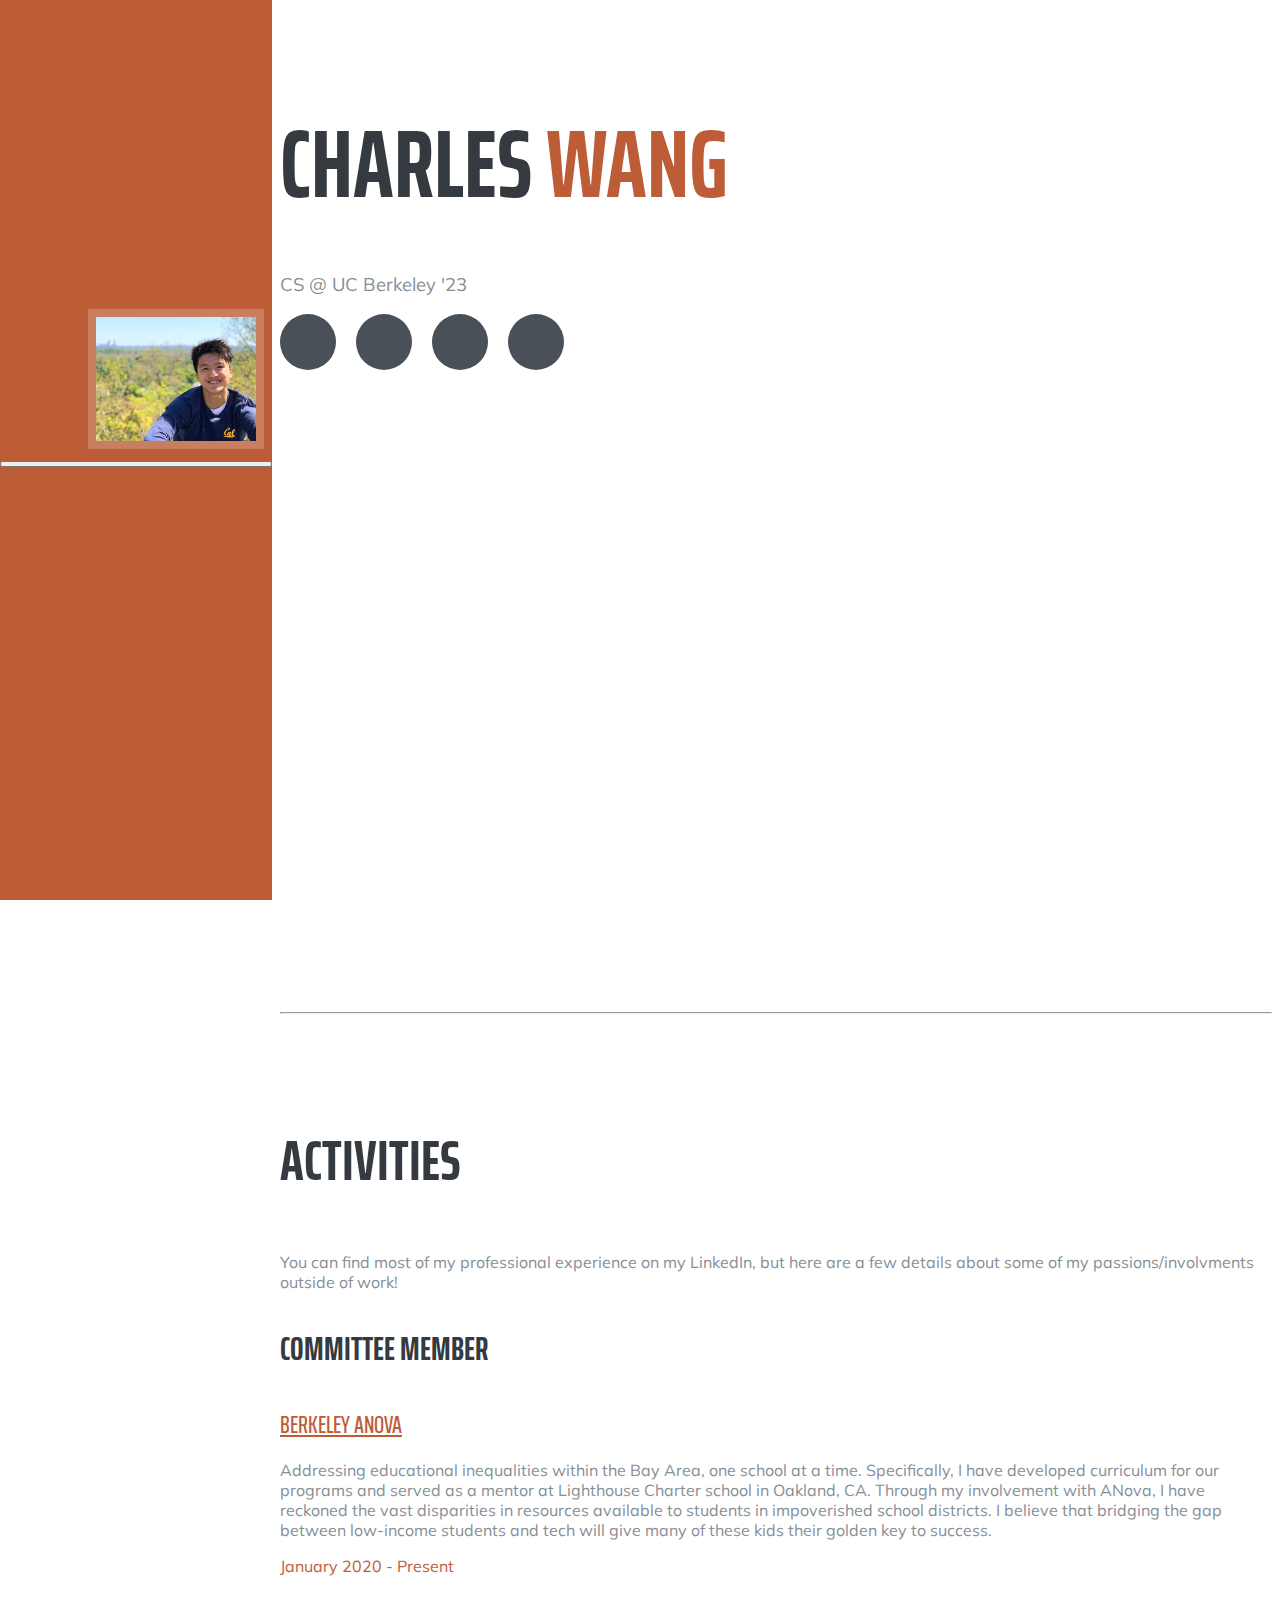
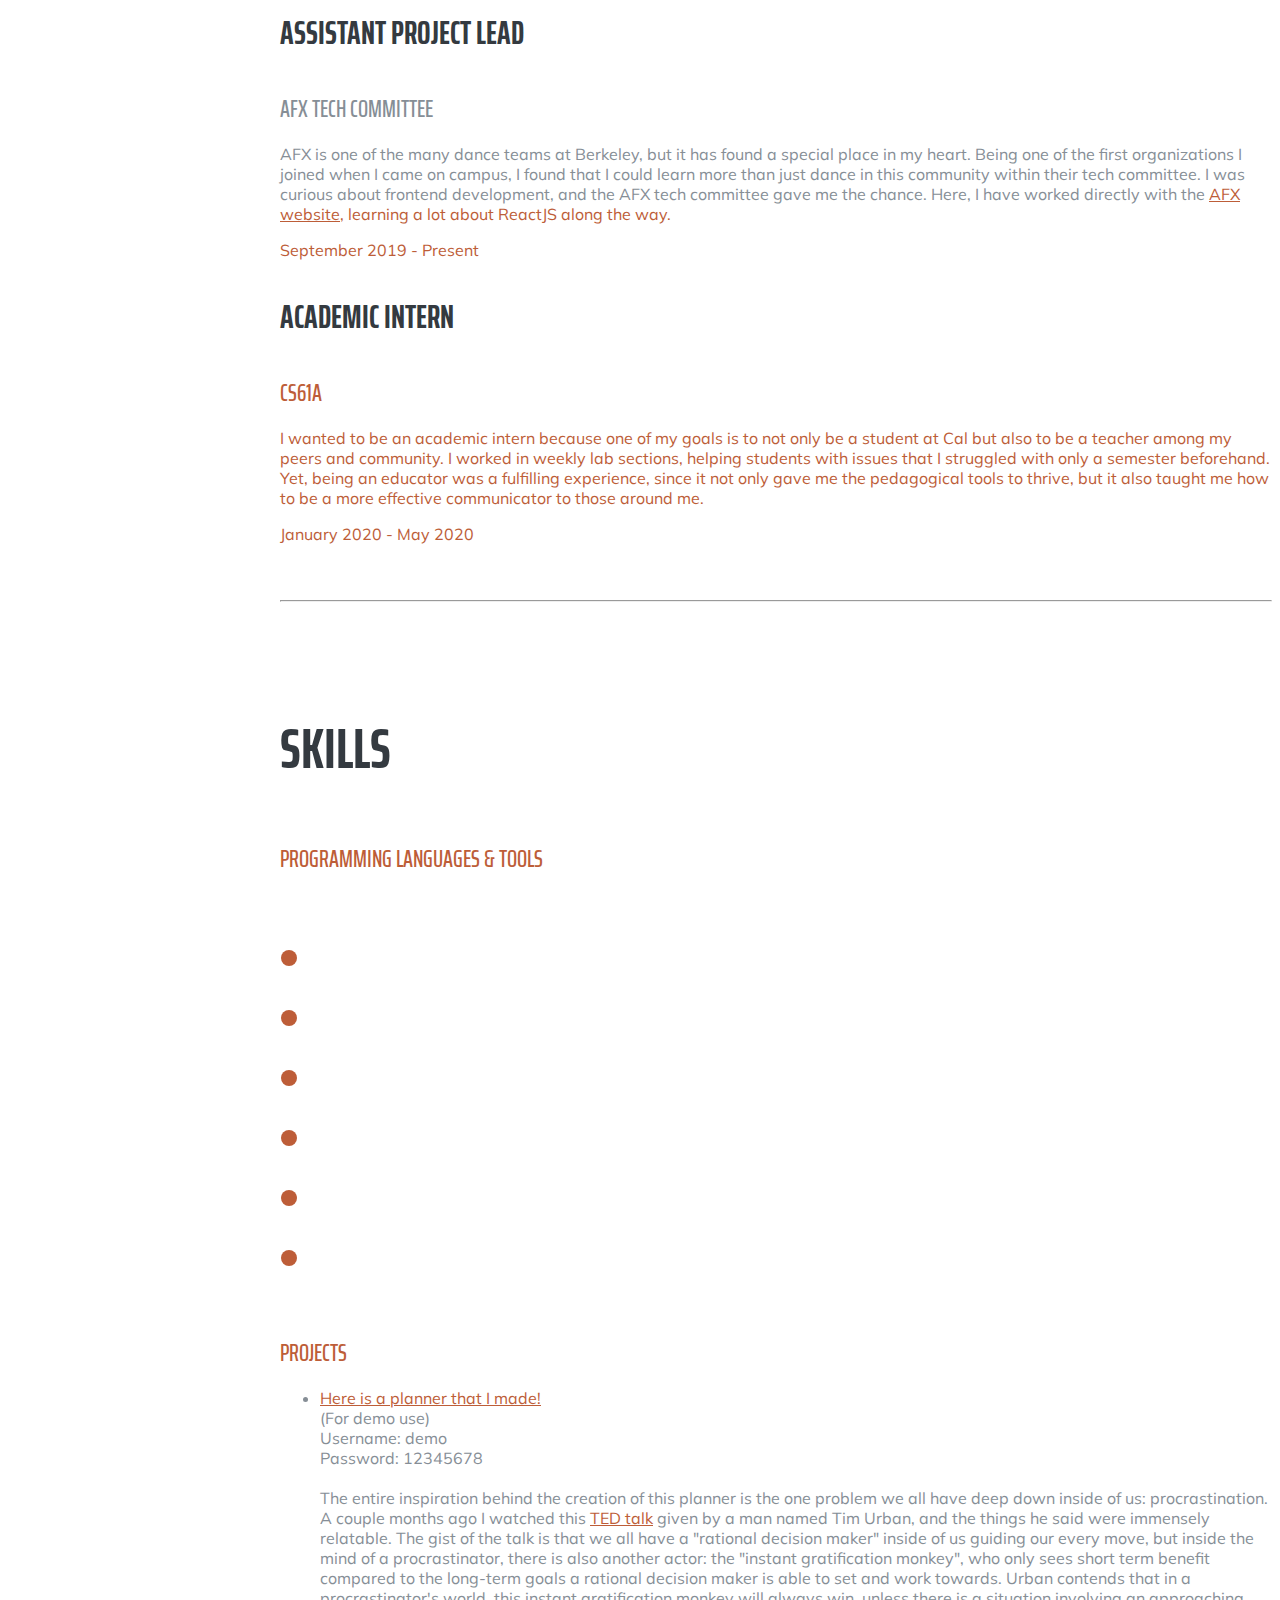
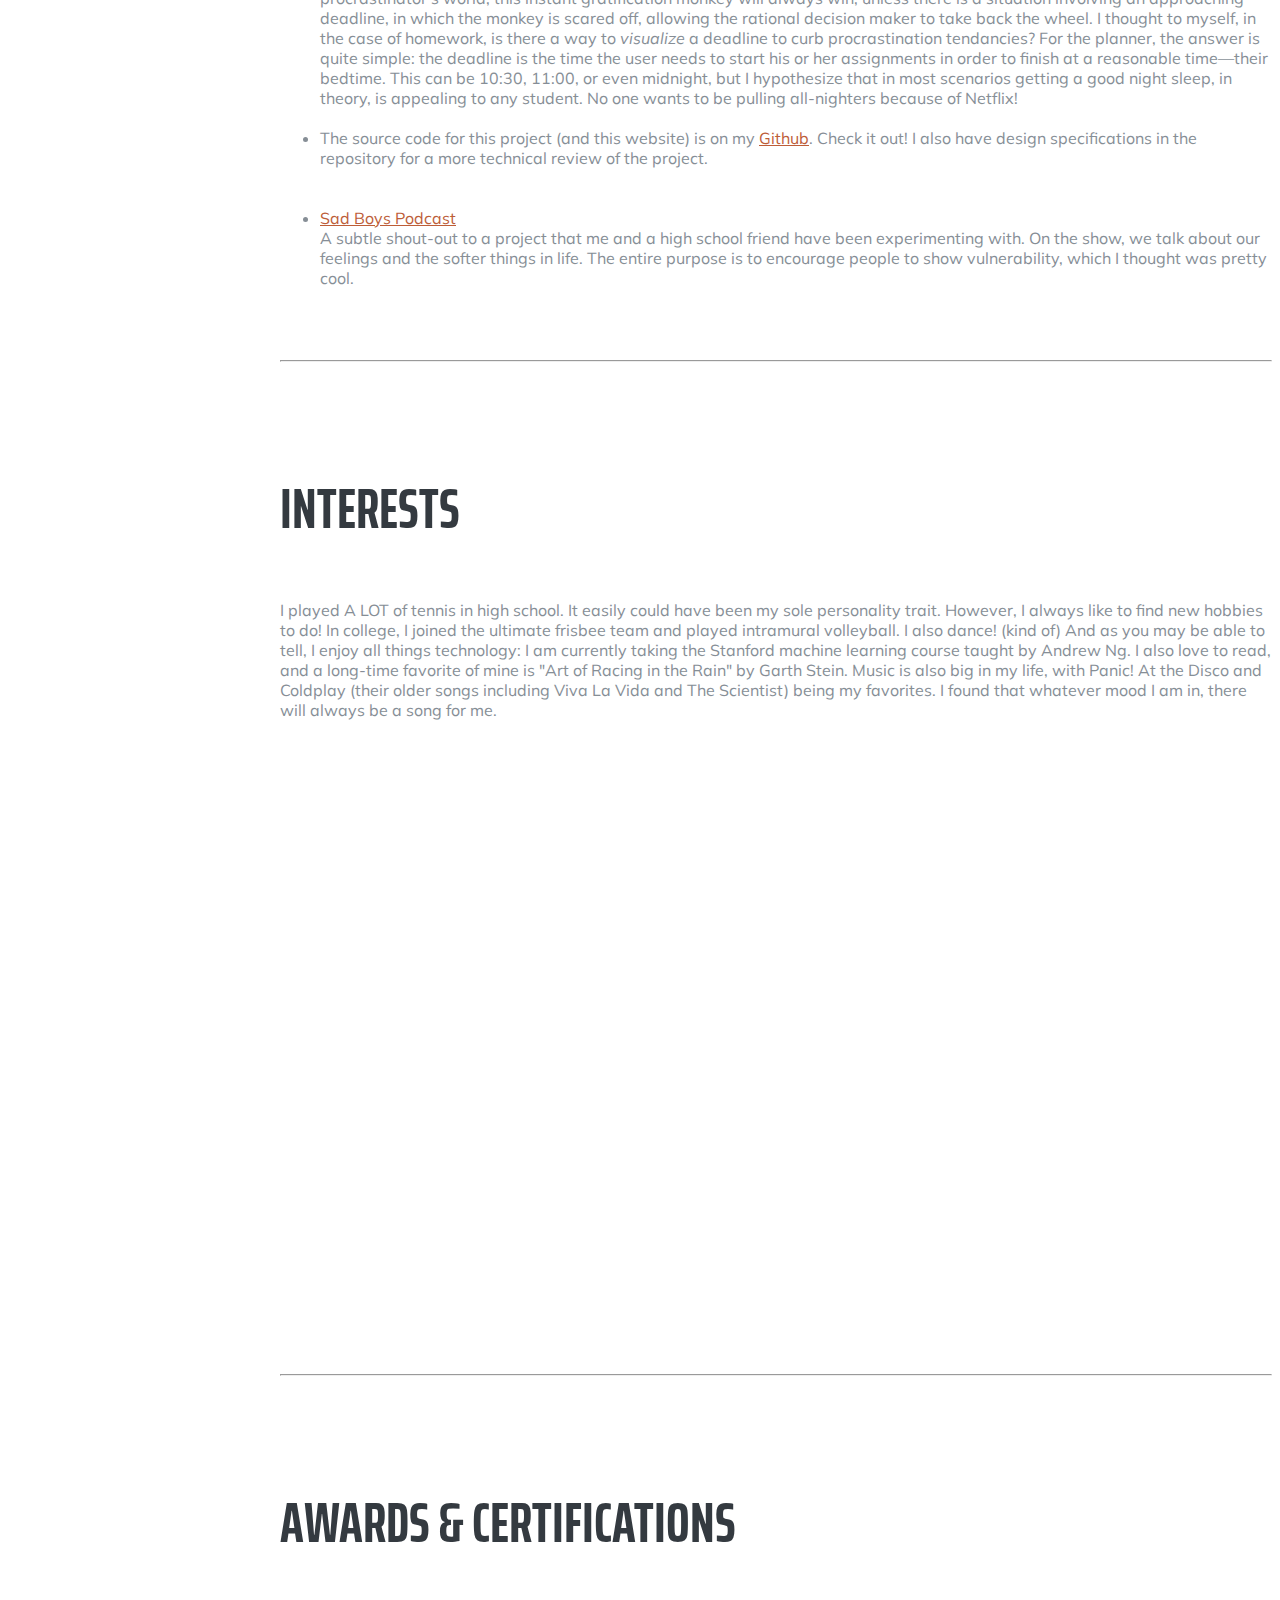
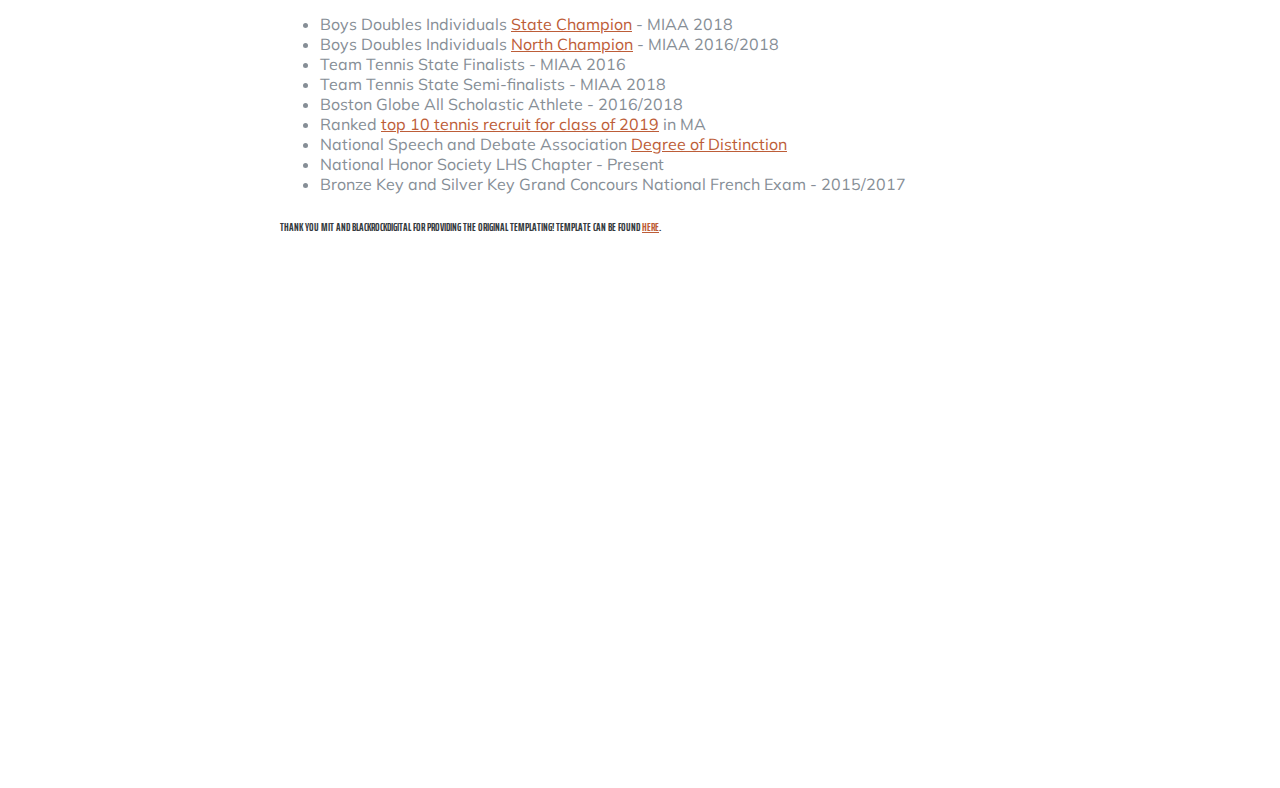
==== index.html @ 9b7c7f96 "Add resume" ====
<!DOCTYPE html>
<html lang="en">

  <head>

    <meta charset="utf-8">
    <meta name="viewport" content="width=device-width, initial-scale=1, shrink-to-fit=no">
    <meta name="description" content="">
    <meta name="author" content="">

    <title>Charles Wang's Website</title>

    <!-- Bootstrap core CSS -->
    <link href="vendor/bootstrap/css/bootstrap.min.css" rel="stylesheet">

    <!-- Custom fonts for this template -->
    <link href="https://fonts.googleapis.com/css?family=Saira+Extra+Condensed:500,700" rel="stylesheet">
    <link href="https://fonts.googleapis.com/css?family=Muli:400,400i,800,800i" rel="stylesheet">
    <link href="vendor/fontawesome-free/css/all.min.css" rel="stylesheet">

    <!-- Custom styles for this template -->
    <link href="css/resume.css" rel="stylesheet">

  </head>

  <body id="page-top">

    <nav class="navbar navbar-expand-lg navbar-dark bg-primary fixed-top" id="sideNav">
      <a class="navbar-brand js-scroll-trigger" href="#page-top">
        <span class="d-block d-lg-none">Charles Wang</span>
        <span class="d-none d-lg-block">
          <img class="img-fluid img-profile rounded-circle mx-auto mb-2" src="img/profile.jpg" alt="">
        </span>
      </a>
      <button class="navbar-toggler" type="button" data-toggle="collapse" data-target="#navbarSupportedContent" aria-controls="navbarSupportedContent" aria-expanded="false" aria-label="Toggle navigation">
        <span class="navbar-toggler-icon"></span>
      </button>
      <div class="collapse navbar-collapse" id="navbarSupportedContent">
        <ul class="navbar-nav">
          <li class="nav-item">
            <a class="nav-link js-scroll-trigger" href="#about">About</a>
          </li>
          <li class="nav-item">
            <a class="nav-link js-scroll-trigger" href="#experience">Activities</a>
          </li>
          <li class="nav-item">
            <a class="nav-link js-scroll-trigger" href="#skills">Skills And Projects</a>
          </li>
          <li class="nav-item">
            <a class="nav-link js-scroll-trigger" href="#interests">Interests</a>
          </li>
          <li class="nav-item">
            <a class="nav-link js-scroll-trigger" href="#awards">Awards</a>
          </li>
        </ul>
      </div>
    </nav>

    <div class="container-fluid p-0">

      <section class="resume-section p-3 p-lg-5 d-flex d-column" id="about">
        <div class="my-auto">
          <h1 class="mb-0">Charles
            <span class="text-primary">Wang</span>
          </h1>
          <p class="lead mb-5"> CS @ UC Berkeley '23</p>
          <div class="social-icons">
            <a href="https://www.linkedin.com/in/cwang168/"></i>
              <i class="fab fa-linkedin"></i>
            </a>
            <a href="https://github.com/wcharles168">
              <i class="fab fa-github"></i>
            </a>
            <a href="https://www.instagram.com/c_wang168/">
              <i class="fab fa-instagram"></i>
            </a>
            <a href="https://www.facebook.com/profile.php?id=100011507795232">
              <i class="fab fa-facebook-f"></i>
            </a>
          </div>
          <br>
        </div>
      </section>

      <hr class="m-0">

      <section class="resume-section p-3 p-lg-5 d-flex flex-column" id="experience">
        <div class="my-auto">
          <h2 class="mb-5">Activities</h2>
          <div class="resume-item d-flex flex-column flex-md-row mb-5">
            <p>You can find most of my professional experience on my LinkedIn, but here are a
              few details about some of my passions/involvments outside of work!</p>
          </div>
          <div class="resume-item d-flex flex-column flex-md-row mb-5">
            <div class="resume-content mr-auto">
              <h3 class="mb-0">Committee Member</h3>
              <div class="subheading mb-3"><a href="https://www.berkeleyanova.org/">Berkeley ANova</a></div>
              <p>Addressing educational inequalities within the Bay Area, one school at a time.
              Specifically, I have developed curriculum for our programs and served as a mentor
              at Lighthouse Charter school in Oakland, CA. Through my involvement with ANova,
              I have reckoned the vast disparities in resources available to students in impoverished school districts. I believe that bridging the gap between low-income students and tech will give many of these kids their golden key to success.</p>
            </div>
            <div class="resume-date text-md-right">
              <span class="text-primary">January 2020 - Present</span>
            </div>
          </div>

          <div class="resume-item d-flex flex-column flex-md-row mb-5">
            <div class="resume-content mr-auto">
              <h3 class="mb-0">Assistant Project Lead</h3>
              <div class="subheading mb-3">AFX Tech Committee</div>
              <p>AFX is one of the many dance teams at Berkeley, but it has found a special place
              in my heart. Being one of the first organizations I joined when I came on campus,
              I found that I could learn more than just dance in this community within their tech committee. I was curious about frontend development, and the AFX tech committee gave me the chance. Here, I have worked directly with the <a href="afx.dance">AFX website<a>, learning a lot about ReactJS along the way.</p>
            </div>
            <div class="resume-date text-md-right">
              <span class="text-primary">September 2019 - Present</span>
            </div>
          </div>

          <div class="resume-item d-flex flex-column flex-md-row mb-5">
            <div class="resume-content mr-auto">
              <h3 class="mb-0">Academic Intern</h3>
              <div class="subheading mb-3">CS61A</div>
              <p>I wanted to be an academic intern because one of my goals is to not only be a student at Cal but also to be a teacher among my peers and community. I worked in weekly lab sections, helping students with issues that I struggled with only a semester beforehand. Yet, being an educator was a fulfilling experience, since it not only gave me the pedagogical tools to thrive, but it also taught me how to be a more effective communicator to those around me.</p>
            </div>
            <div class="resume-date text-md-right">
              <span class="text-primary">January 2020 - May 2020</span>
            </div>
          </div>
        </div>
      </section>

      <hr class="m-0">

      <section class="resume-section p-3 p-lg-5 d-flex flex-column" id="skills">
        <div class="my-auto">
          <h2 class="mb-5">Skills</h2>

          <div class="subheading mb-3">Programming Languages &amp; Tools</div>
          <ul class="list-inline dev-icons">
            <li class="list-inline-item" value="Python">
              <i class="fab fa-python"></i>
            </li>
            <li class="list-inline-item" value="Java">
              <i class="fab fa-java"></i>
            </li>
            <li class="list-inline-item" id="html" value="Hypertext Markup Language (Html5)">
              <i class="fab fa-html5"></i>
            </li>
            <li class="list-inline-item" value="Cascading Style Sheets (CSS3)">
              <i class="fab fa-css3-alt"></i>
            </li>
            <li class="list-inline-item" value="Javascript">
              <i class="fab fa-js-square"></i>
            </li>
            </li>
            <li class="list-inline-item" value="Sass">
              <i class="fab fa-sass"></i>
            </li>
          </ul>
          <div class="icon-description mb-5"></div>

          <div class="subheading mb-3">Projects</div>
          <ul class="fa-ul mb-0">
            <li><a class="navlink" href="/index" target="_blank">Here is a planner that I made!</a>
			<br>
			(For demo use)
			<br>
			Username: demo
			<br>
			Password: 12345678
			<br>
			<br>
			The entire inspiration behind the creation of this planner is the one problem we all have deep down inside of us: procrastination.
            A couple months ago I watched this <a href="https://www.youtube.com/watch?v=arj7oStGLkU" target="_blank">TED talk</a> given by a man named Tim Urban, and the things he said were immensely relatable.
            The gist of the talk is that we all have a "rational decision maker" inside of us guiding our every move, but inside the mind of a procrastinator, there is also another actor: the "instant gratification monkey", who
            only sees short term benefit compared to the long-term goals a rational decision maker is able to set and work towards. Urban contends that in a procrastinator's world, this instant gratification monkey will always win, unless
            there is a situation involving an approaching deadline, in which the monkey is scared off, allowing the rational decision maker to take back the wheel. I thought to myself, in the case of homework, is there a way to <i>visualize</i>
            a deadline to curb procrastination tendancies? For the planner, the answer is quite simple: the deadline is the time the user needs to start his or her assignments in order to finish at a reasonable time—their bedtime. This can
            be 10:30, 11:00, or even midnight, but I hypothesize that in most scenarios getting a good night sleep, in theory, is appealing to any student. No one wants to be pulling all-nighters because of Netflix! </li>
            <br>
            <li>The source code for this project (and this website) is on my <a href="https://github.com/wcharles168/final_project" target="_blank">Github</a>. Check it out! I also have design specifications in the repository for a more technical review of the project.</li>
            <br>
            <br>
            <li><a class="navlink" href="https://open.spotify.com/show/6DvlNSka1drNUWiFtKdMSq?si=rooCIPDQTqqliEd5EcTgoA" target="_blank">Sad Boys Podcast</a>
            <br>
            A subtle shout-out to a project that me and a high school friend have been experimenting with. On the show, we talk about our feelings and the softer things in life. The entire purpose is to encourage people to show vulnerability, which I thought was pretty cool. </li>
          </ul>
        </div>
      </section>

      <hr class="m-0">

      <section class="resume-section p-3 p-lg-5 d-flex flex-column" id="interests">
        <div class="my-auto">
          <h2 class="mb-5">Interests</h2>
          <p>I played A LOT of tennis in high school. It easily could have been my sole personality trait. However, I always like to find new hobbies to do! In college, I joined the ultimate frisbee team and played intramural volleyball. I also dance! (kind of) And as you may be able to tell, I enjoy all things technology: I am currently taking the Stanford machine learning course taught by Andrew Ng. I also love to read, and a long-time favorite of mine is "Art of Racing in the Rain" by Garth Stein. Music is also big in my life, with Panic! At the Disco and Coldplay (their older songs including Viva La Vida and The Scientist) being my favorites. I found that whatever mood I am in, there will always be a song for me.</p>
        </div>
      </section>

      <hr class="m-0">

      <section class="resume-section p-3 p-lg-5 d-flex flex-column" id="awards">
        <div class="my-auto">
          <h2 class="mb-5">Awards &amp; Certifications</h2>
          <ul class="fa-ul mb-0">
            <li>
              <i class="fa-li fa fa-trophy text-warning"></i>
              Boys Doubles Individuals <a href="http://www.miaa.net/contentm/easy_pages/view.php?page_id=15&sid=38&menu_id=166" target="_blank">State Champion</a> - MIAA 2018</li>
            <li>
              <i class="fa-li fa fa-trophy text-warning"></i>
              Boys Doubles Individuals <a href="http://lexington.wickedlocal.com/sports/20160525/lexington-high-boys-tennis-doubles-its-pleasure-at-individuals" target="_blank">North Champion</a> - MIAA 2016/2018</li>
            <li>
              <i class="fa-li fa fa-trophy text-warning"></i>
              Team Tennis State Finalists - MIAA 2016</li>
            <li>
              <i class="fa-li fa fa-trophy text-warning"></i>
              Team Tennis State Semi-finalists - MIAA 2018</li>
            <li>
              <i class="fa-li fa fa-trophy text-warning"></i>
              Boston Globe All Scholastic Athlete - 2016/2018</li>
            <li>
              <i class="fa-li fa fa-trophy text-warning"></i>
              Ranked <a href="https://www.tennisrecruiting.net/player.asp?id=807545" target="_blank">top 10 tennis recruit for class of 2019</a> in MA</li>
            <li>
              <i class="fa-li fa fa-trophy text-warning"></i>
              National Speech and Debate Association <a href="https://www.speechanddebate.org/honor-society/" target="_blank">Degree of Distinction</a></li>
            <li>
              <i class="fa-li fa fa-trophy text-warning"></i>
              National Honor Society LHS Chapter - Present</li>
            <li>
              <i class="fa-li fa fa-trophy text-warning"></i>
              Bronze Key and Silver Key Grand Concours National French Exam - 2015/2017</li>
          </ul>

        </div>
        <div class="license">
          <div class="resume-item d-flex flex-column flex-md-row mb-5">
            <h6 class="lead mt-5">
              Thank you MIT and BlackrockDigital for providing the original templating! Template can be found <a href="https://startbootstrap.com/template-overviews/resume/" target="_blank"> here</a>.
            </h6>
          </div>
        </div>
      </section>

    </div>

    <!-- Bootstrap core JavaScript -->
    <script src="vendor/jquery/jquery.min.js"></script>
    <script src="vendor/bootstrap/js/bootstrap.bundle.min.js"></script>

    <!-- Plugin JavaScript -->
    <script src="vendor/jquery-easing/jquery.easing.min.js"></script>

    <!-- Custom scripts for this template -->
    <script src="js/resume.js"></script>

  </body>

</html>
---- css/resume.css ----
/*!
 * Start Bootstrap - Resume v5.0.1 (https://startbootstrap.com/template-overviews/resume)
 * Copyright 2013-2018 Start Bootstrap
 * Licensed under MIT (https://github.com/BlackrockDigital/startbootstrap-resume/blob/master/LICENSE)
 */

body {
  font-family: 'Muli', -apple-system, BlinkMacSystemFont, 'Segoe UI', Roboto, 'Helvetica Neue', Arial, sans-serif, 'Apple Color Emoji', 'Segoe UI Emoji', 'Segoe UI Symbol', 'Noto Color Emoji';
  padding-top: 54px;
  color: #868e96;
}

@media (min-width: 992px) {
  body {
    padding-top: 0;
    padding-left: 17rem;
  }
}

h1,
h2,
h3,
h4,
h5,
h6 {
  font-family: 'Saira Extra Condensed', -apple-system, BlinkMacSystemFont, 'Segoe UI', Roboto, 'Helvetica Neue', Arial, sans-serif, 'Apple Color Emoji', 'Segoe UI Emoji', 'Segoe UI Symbol', 'Noto Color Emoji';
  font-weight: 700;
  text-transform: uppercase;
  color: #343a40;
}

h1 {
  font-size: 6rem;
  line-height: 5.5rem;
}

h2 {
  font-size: 3.5rem;
}

h3 {
  font-size: 2rem;
}

p.lead {
  font-size: 1.15rem;
  font-weight: 400;
}

.subheading {
  text-transform: uppercase;
  font-weight: 500;
  font-family: 'Saira Extra Condensed', -apple-system, BlinkMacSystemFont, 'Segoe UI', Roboto, 'Helvetica Neue', Arial, sans-serif, 'Apple Color Emoji', 'Segoe UI Emoji', 'Segoe UI Symbol', 'Noto Color Emoji';
  font-size: 1.5rem;
}

.social-icons a {
  display: inline-block;
  height: 3.5rem;
  width: 3.5rem;
  background-color: #495057;
  color: #fff !important;
  border-radius: 100%;
  text-align: center;
  font-size: 1.5rem;
  line-height: 3.5rem;
  margin-right: 1rem;
}

.social-icons a:last-child {
  margin-right: 0;
}

.social-icons a:hover {
  background-color: #BD5D38;
}

.dev-icons {
  font-size: 3rem;
}

.dev-icons .list-inline-item i:hover {
  color: #BD5D38;
}

#sideNav .navbar-nav .nav-item .nav-link {
  font-weight: 800;
  letter-spacing: 0.05rem;
  text-transform: uppercase;
}

#sideNav .navbar-toggler:focus {
  outline-color: #d48a6e;
}

@media (min-width: 992px) {
  #sideNav {
    text-align: center;
    position: fixed;
    top: 0;
    left: 0;
    display: -webkit-box;
    display: -ms-flexbox;
    display: flex;
    -webkit-box-orient: vertical;
    -webkit-box-direction: normal;
    -ms-flex-direction: column;
    flex-direction: column;
    width: 17rem;
    height: 100vh;
  }
  #sideNav .navbar-brand {
    display: -webkit-box;
    display: -ms-flexbox;
    display: flex;
    margin: auto auto 0;
    padding: 0.5rem;
  }
  #sideNav .navbar-brand .img-profile {
    max-width: 10rem;
    max-height: 10rem;
    border: 0.5rem solid rgba(255, 255, 255, 0.2);
  }
  #sideNav .navbar-collapse {
    display: -webkit-box;
    display: -ms-flexbox;
    display: flex;
    -webkit-box-align: start;
    -ms-flex-align: start;
    align-items: flex-start;
    -webkit-box-flex: 0;
    -ms-flex-positive: 0;
    flex-grow: 0;
    width: 100%;
    margin-bottom: auto;
  }
  #sideNav .navbar-collapse .navbar-nav {
    -webkit-box-orient: vertical;
    -webkit-box-direction: normal;
    -ms-flex-direction: column;
    flex-direction: column;
    width: 100%;
  }
  #sideNav .navbar-collapse .navbar-nav .nav-item {
    display: block;
  }
  #sideNav .navbar-collapse .navbar-nav .nav-item .nav-link {
    display: block;
  }
}

section.resume-section {
  padding-top: 5rem !important;
  padding-bottom: 5rem !important;
  max-width: 75rem;
}

section.resume-section .resume-item .resume-date {
  min-width: none;
}

@media (min-width: 768px) {
  section.resume-section {
    min-height: 100vh;
  }
  section.resume-section .resume-item .resume-date {
    min-width: 18rem;
  }
}

@media (min-width: 992px) {
  section.resume-section {
    padding-top: 3rem !important;
    padding-bottom: 3rem !important;
  }
}

.bg-primary {
  background-color: #BD5D38 !important;
}

.text-primary {
  color: #BD5D38 !important;
}

a {
  color: #BD5D38;
}

a:hover, a:focus, a:active {
  color: #824027;
}

.quote:hover {
  color: #824027;
}

.license {
  position: relative;
  bottom: 0;
}
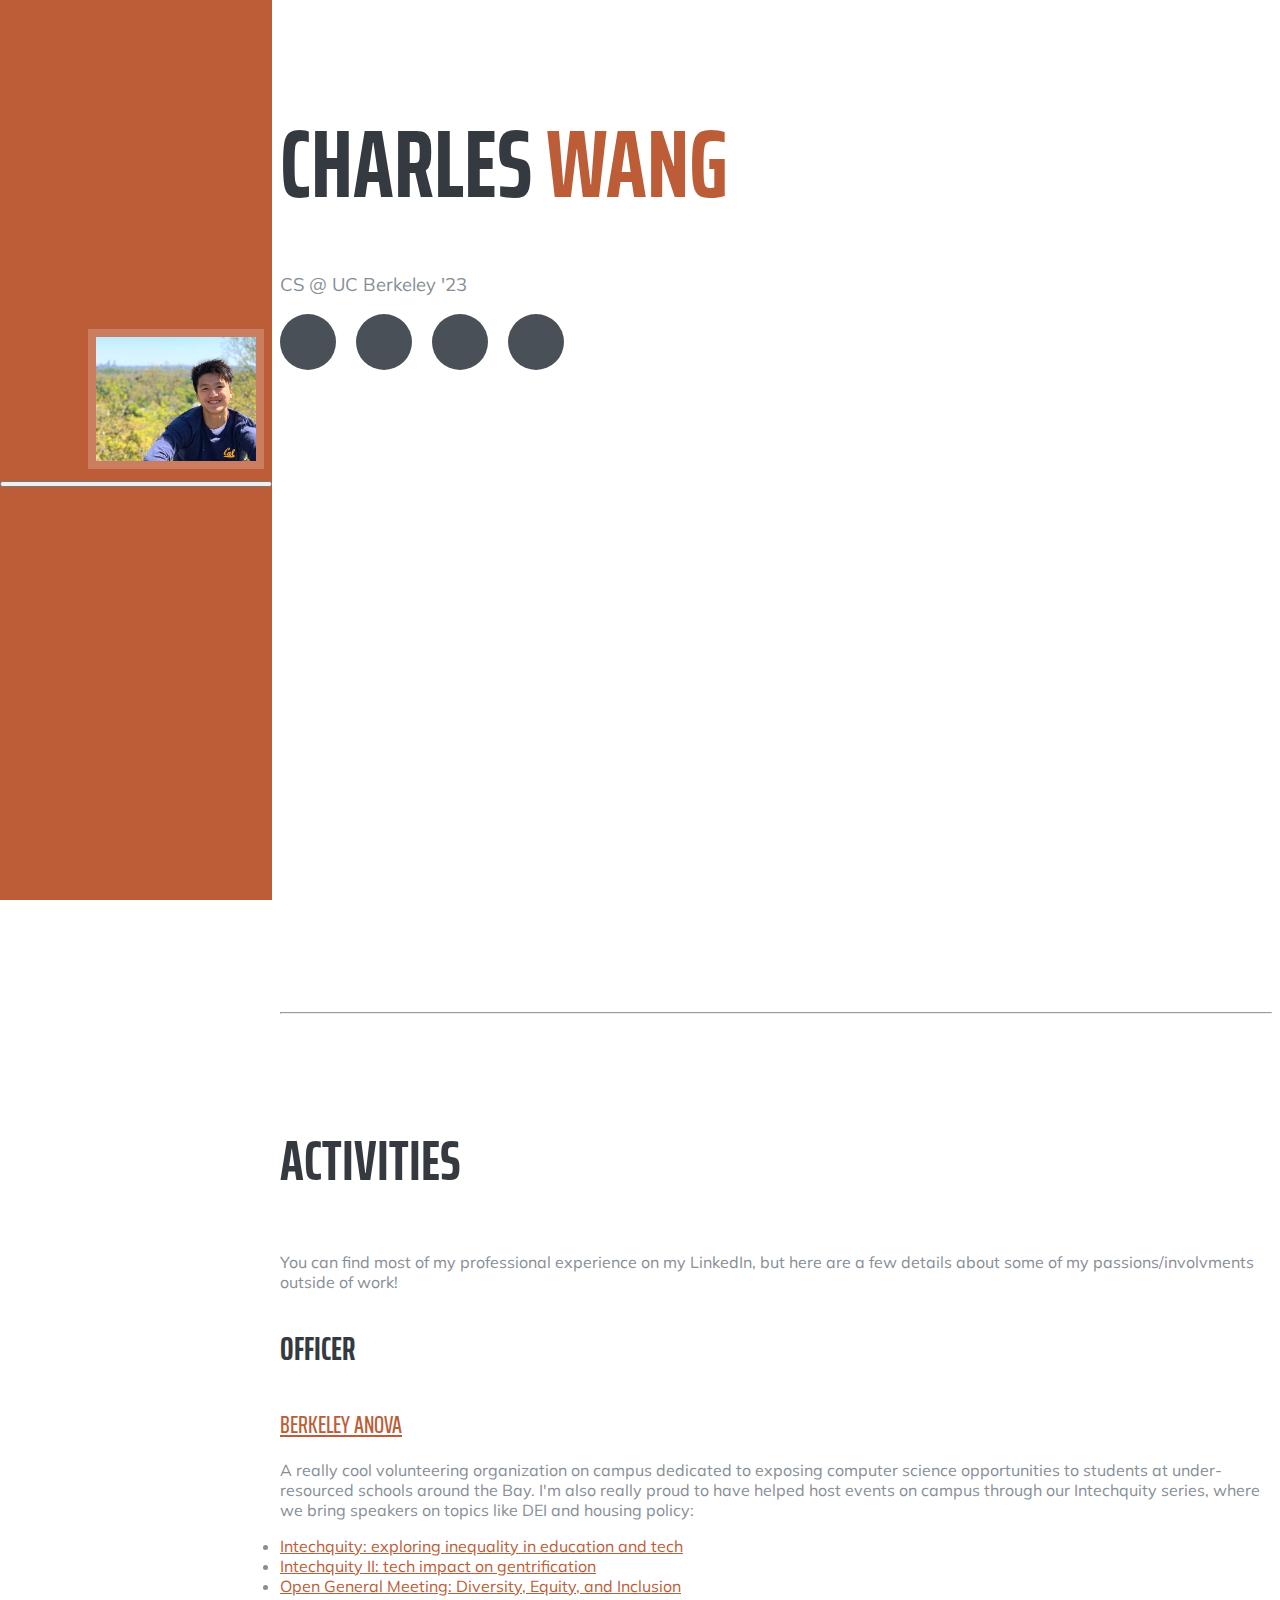
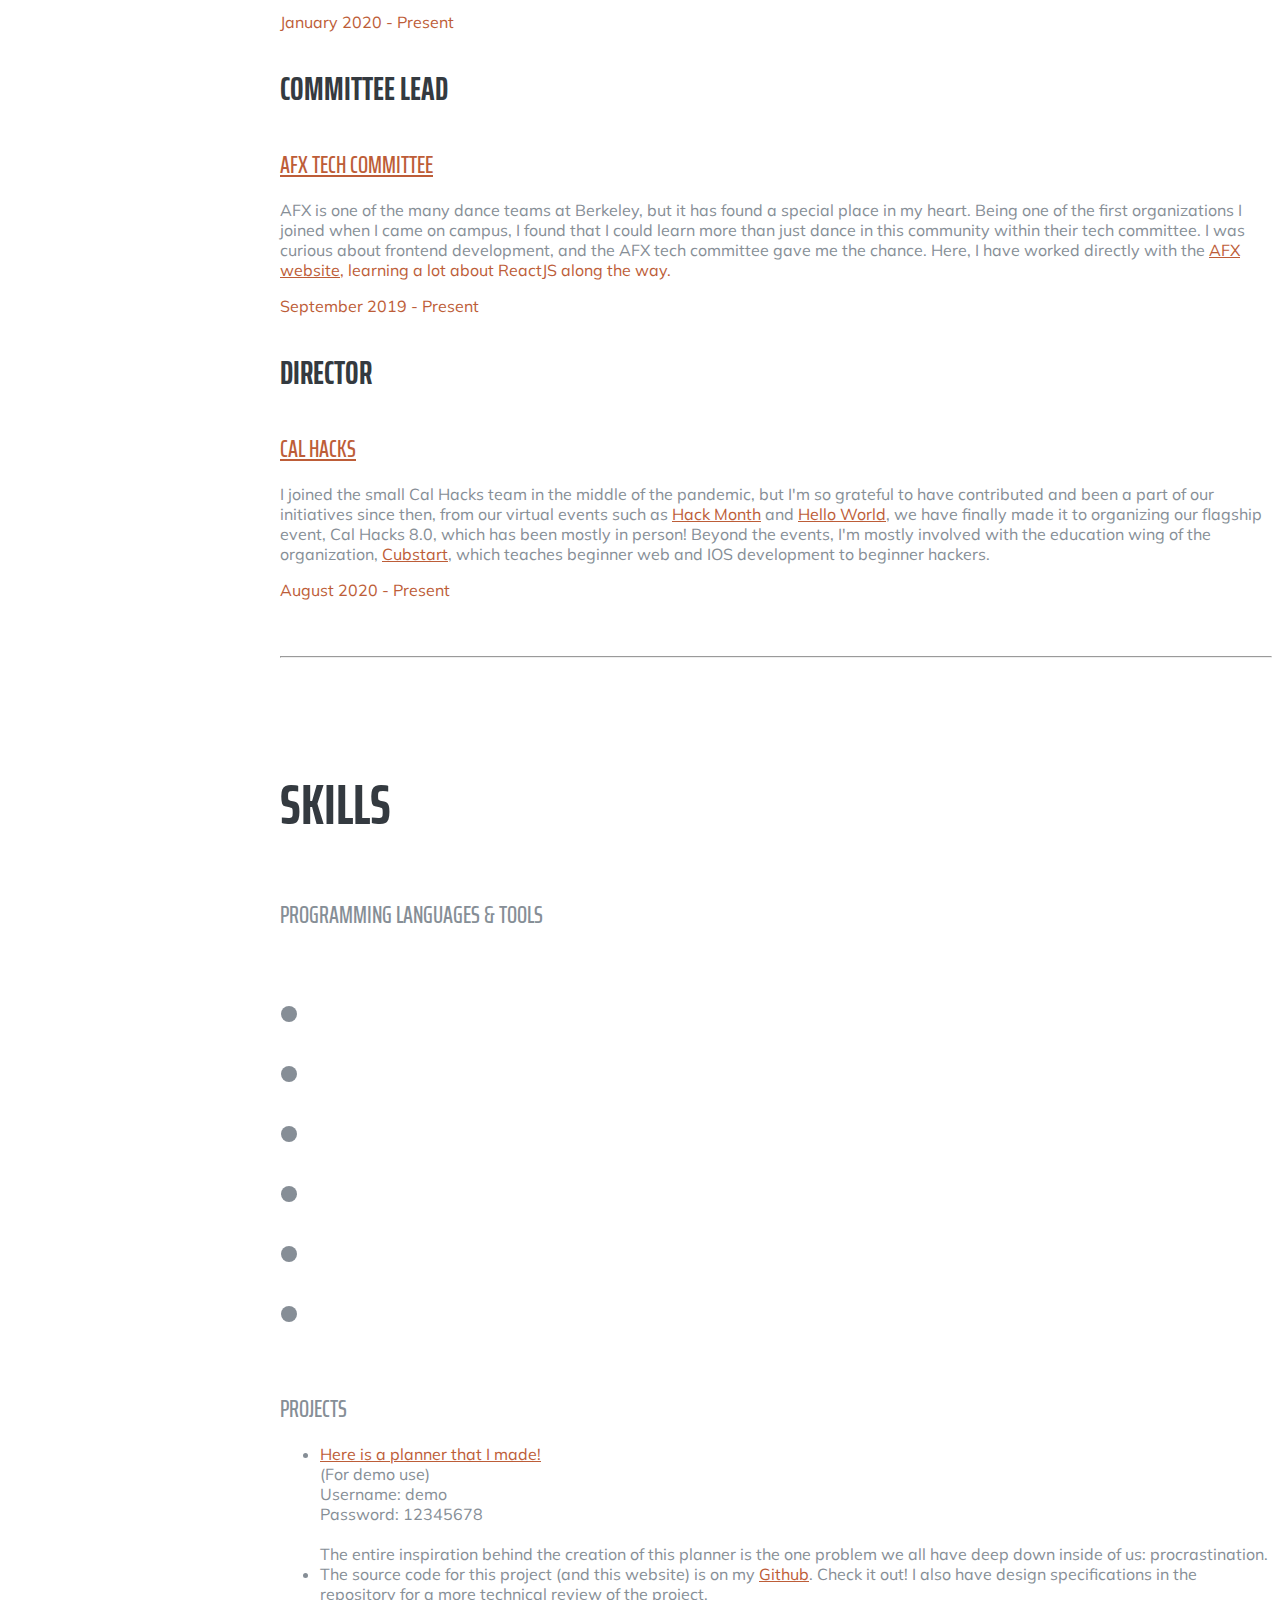
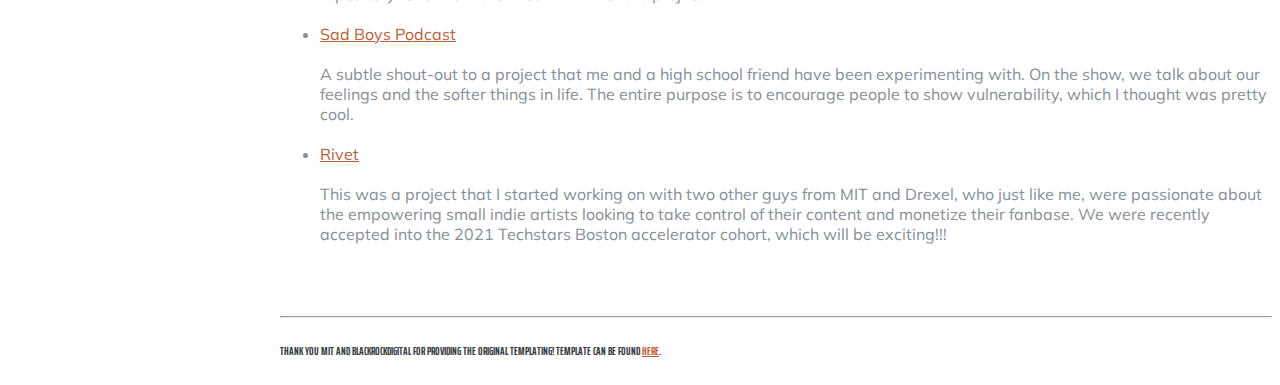
==== commit 8d6281f2: "update" ====
--- a/index.html
+++ b/index.html
@@ -46,12 +46,12 @@
           <li class="nav-item">
             <a class="nav-link js-scroll-trigger" href="#skills">Skills And Projects</a>
           </li>
-          <li class="nav-item">
+          <!-- <li class="nav-item">
             <a class="nav-link js-scroll-trigger" href="#interests">Interests</a>
-          </li>
-          <li class="nav-item">
+          </li> -->
+          <!-- <li class="nav-item">
             <a class="nav-link js-scroll-trigger" href="#awards">Awards</a>
-          </li>
+          </li> -->
         </ul>
       </div>
     </nav>
@@ -65,16 +65,16 @@
           </h1>
           <p class="lead mb-5"> CS @ UC Berkeley '23</p>
           <div class="social-icons">
-            <a href="https://www.linkedin.com/in/cwang168/"></i>
+            <a target="_blank" href="https://www.linkedin.com/in/cwang168/"></i>
               <i class="fab fa-linkedin"></i>
             </a>
-            <a href="https://github.com/wcharles168">
+            <a target="_blank" href="https://github.com/wcharles168">
               <i class="fab fa-github"></i>
             </a>
-            <a href="https://www.instagram.com/c_wang168/">
+            <a target="_blank" href="https://www.instagram.com/c_wang168/">
               <i class="fab fa-instagram"></i>
             </a>
-            <a href="https://www.facebook.com/profile.php?id=100011507795232">
+            <a target="_blank" href="https://www.facebook.com/profile.php?id=100011507795232">
               <i class="fab fa-facebook-f"></i>
             </a>
           </div>
@@ -93,12 +93,16 @@
           </div>
           <div class="resume-item d-flex flex-column flex-md-row mb-5">
             <div class="resume-content mr-auto">
-              <h3 class="mb-0">Committee Member</h3>
-              <div class="subheading mb-3"><a href="https://www.berkeleyanova.org/">Berkeley ANova</a></div>
-              <p>Addressing educational inequalities within the Bay Area, one school at a time.
-              Specifically, I have developed curriculum for our programs and served as a mentor
-              at Lighthouse Charter school in Oakland, CA. Through my involvement with ANova,
-              I have reckoned the vast disparities in resources available to students in impoverished school districts. I believe that bridging the gap between low-income students and tech will give many of these kids their golden key to success.</p>
+              <h3 class="mb-0">Officer</h3>
+              <div class="subheading mb-3"><a class="navlink" target="_blank" href="https://www.berkeleyanova.org/">Berkeley ANova</a></div>
+              <p>
+                A really cool volunteering organization on campus dedicated to exposing computer science opportunities to 
+                students at under-resourced schools around the Bay. I'm also really proud to have helped host events on campus through our 
+                Intechquity series, where we bring speakers on topics like DEI and housing policy:
+                <li><a class="navlink" target="_blank" href="https://anova.notion.site/intechquity-5854cb15ef824220acc70ddbf2f9338a">Intechquity: exploring inequality in education and tech</a></li>
+                <li><a class="navlink" target="_blank" href="https://www.facebook.com/events/943790619721872/?acontext=%7B%22ref%22%3A%2252%22%2C%22action_history%22%3A%22[%7B%5C%22surface%5C%22%3A%5C%22share_link%5C%22%2C%5C%22mechanism%5C%22%3A%5C%22share_link%5C%22%2C%5C%22extra_data%5C%22%3A%7B%5C%22invite_link_id%5C%22%3A285397166531414%7D%7D]%22%7D">Intechquity II: tech impact on gentrification</a></li>
+                <li><a class="navlink" target="_blank" href="https://anova.notion.site/ANova-GM-Diversity-Equity-and-Inclusion-bc9a79c22adb49068b4a5b0ee311a0be">Open General Meeting: Diversity, Equity, and Inclusion</a></li>
+              </p>
             </div>
             <div class="resume-date text-md-right">
               <span class="text-primary">January 2020 - Present</span>
@@ -107,11 +111,15 @@
 
           <div class="resume-item d-flex flex-column flex-md-row mb-5">
             <div class="resume-content mr-auto">
-              <h3 class="mb-0">Assistant Project Lead</h3>
-              <div class="subheading mb-3">AFX Tech Committee</div>
-              <p>AFX is one of the many dance teams at Berkeley, but it has found a special place
-              in my heart. Being one of the first organizations I joined when I came on campus,
-              I found that I could learn more than just dance in this community within their tech committee. I was curious about frontend development, and the AFX tech committee gave me the chance. Here, I have worked directly with the <a href="afx.dance">AFX website<a>, learning a lot about ReactJS along the way.</p>
+              <h3 class="mb-0">Committee Lead</h3>
+              <div class="subheading mb-3"><a class="navlink" target="_blank" href="https://afx.dance/#/afxtech">AFX Tech Committee</a></div>
+              <p>
+                AFX is one of the many dance teams at Berkeley, but it has found a special place
+                in my heart. Being one of the first organizations I joined when I came on campus,
+                I found that I could learn more than just dance in this community within their tech committee. 
+                I was curious about frontend development, and the AFX tech committee gave me the chance. 
+                Here, I have worked directly with the <a class="navlink" target="_blank" href="https://afx.dance/#/about">AFX website<a>, learning a lot about ReactJS along the way.
+              </p>
             </div>
             <div class="resume-date text-md-right">
               <span class="text-primary">September 2019 - Present</span>
@@ -120,12 +128,17 @@
 
           <div class="resume-item d-flex flex-column flex-md-row mb-5">
             <div class="resume-content mr-auto">
-              <h3 class="mb-0">Academic Intern</h3>
-              <div class="subheading mb-3">CS61A</div>
-              <p>I wanted to be an academic intern because one of my goals is to not only be a student at Cal but also to be a teacher among my peers and community. I worked in weekly lab sections, helping students with issues that I struggled with only a semester beforehand. Yet, being an educator was a fulfilling experience, since it not only gave me the pedagogical tools to thrive, but it also taught me how to be a more effective communicator to those around me.</p>
+              <h3 class="mb-0">Director</h3>
+              <div class="subheading mb-3"><a class="navlink" target="_blank" href="https://calhacks.io/">Cal Hacks</a></div>
+              <p>
+                I joined the small Cal Hacks team in the middle of the pandemic, but I'm so grateful to have contributed and been a part of our initiatives since then, 
+                from our virtual events such as <a class="navlink" target="_blank" href="https://hackmonth.calhacks.io/">Hack Month</a> and <a class="navlink" target="_blank" href="https://helloworld.calhacks.io/">Hello World</a>, 
+                we have finally made it to organizing our flagship event, Cal Hacks 8.0, which has been mostly in person! Beyond the events, I'm mostly involved with  
+                the education wing of the organization, <a class="navlink" target="_blank" href="https://calhacks.io/cubstart">Cubstart</a>, which teaches beginner web and IOS development to beginner hackers.
+              </p>
             </div>
             <div class="resume-date text-md-right">
-              <span class="text-primary">January 2020 - May 2020</span>
+              <span class="text-primary">August 2020 - Present</span>
             </div>
           </div>
         </div>
@@ -163,36 +176,38 @@
 
           <div class="subheading mb-3">Projects</div>
           <ul class="fa-ul mb-0">
-            <li><a class="navlink" href="/index" target="_blank">Here is a planner that I made!</a>
-			<br>
-			(For demo use)
-			<br>
-			Username: demo
-			<br>
-			Password: 12345678
-			<br>
-			<br>
-			The entire inspiration behind the creation of this planner is the one problem we all have deep down inside of us: procrastination.
-            A couple months ago I watched this <a href="https://www.youtube.com/watch?v=arj7oStGLkU" target="_blank">TED talk</a> given by a man named Tim Urban, and the things he said were immensely relatable.
-            The gist of the talk is that we all have a "rational decision maker" inside of us guiding our every move, but inside the mind of a procrastinator, there is also another actor: the "instant gratification monkey", who
-            only sees short term benefit compared to the long-term goals a rational decision maker is able to set and work towards. Urban contends that in a procrastinator's world, this instant gratification monkey will always win, unless
-            there is a situation involving an approaching deadline, in which the monkey is scared off, allowing the rational decision maker to take back the wheel. I thought to myself, in the case of homework, is there a way to <i>visualize</i>
-            a deadline to curb procrastination tendancies? For the planner, the answer is quite simple: the deadline is the time the user needs to start his or her assignments in order to finish at a reasonable time—their bedtime. This can
-            be 10:30, 11:00, or even midnight, but I hypothesize that in most scenarios getting a good night sleep, in theory, is appealing to any student. No one wants to be pulling all-nighters because of Netflix! </li>
+            <li><a class="navlink" href="http://www.charleswang.info/index" target="_blank">Here is a planner that I made!</a>
+            <br>
+            (For demo use)
+            <br>
+            Username: demo
+            <br>
+            Password: 12345678
+            <br>
+            <br>
+            The entire inspiration behind the creation of this planner is the one problem we all have deep down inside of us: procrastination.
             <br>
             <li>The source code for this project (and this website) is on my <a href="https://github.com/wcharles168/final_project" target="_blank">Github</a>. Check it out! I also have design specifications in the repository for a more technical review of the project.</li>
             <br>
-            <br>
-            <li><a class="navlink" href="https://open.spotify.com/show/6DvlNSka1drNUWiFtKdMSq?si=rooCIPDQTqqliEd5EcTgoA" target="_blank">Sad Boys Podcast</a>
-            <br>
-            A subtle shout-out to a project that me and a high school friend have been experimenting with. On the show, we talk about our feelings and the softer things in life. The entire purpose is to encourage people to show vulnerability, which I thought was pretty cool. </li>
+            <li><a class="navlink" href="https://open.spotify.com/show/6DvlNSka1drNUWiFtKdMSq?si=rooCIPDQTqqliEd5EcTgoA" target="_blank">Sad Boys Podcast</a></li>
+            <br>
+            A subtle shout-out to a project that me and a high school friend have been experimenting with. On the show, we talk about our feelings and the softer things in life. The entire purpose is to encourage people to show vulnerability, which I thought was pretty cool.
+            <br>
+            <br>
+            <li><a class="navlink" href="https://www.rivetapp.co/#/" target="_blank">Rivet</a></li>
+            <br>
+            This was a project that I started working on with two other guys from MIT and Drexel, who just like me, were passionate about the empowering small indie 
+            artists looking to take control of their content and monetize their fanbase. We were recently accepted into the 2021 Techstars Boston accelerator cohort, which will be exciting!!!
           </ul>
-        </div>
-      </section>
-
-      <hr class="m-0">
-
-      <section class="resume-section p-3 p-lg-5 d-flex flex-column" id="interests">
+        
+          <ul>
+           
+        </div>
+      </section>
+
+      <hr class="m-0">
+
+      <!-- <section class="resume-section p-3 p-lg-5 d-flex flex-column" id="interests">
         <div class="my-auto">
           <h2 class="mb-5">Interests</h2>
           <p>I played A LOT of tennis in high school. It easily could have been my sole personality trait. However, I always like to find new hobbies to do! In college, I joined the ultimate frisbee team and played intramural volleyball. I also dance! (kind of) And as you may be able to tell, I enjoy all things technology: I am currently taking the Stanford machine learning course taught by Andrew Ng. I also love to read, and a long-time favorite of mine is "Art of Racing in the Rain" by Garth Stein. Music is also big in my life, with Panic! At the Disco and Coldplay (their older songs including Viva La Vida and The Scientist) being my favorites. I found that whatever mood I am in, there will always be a song for me.</p>
@@ -234,16 +249,13 @@
               Bronze Key and Silver Key Grand Concours National French Exam - 2015/2017</li>
           </ul>
 
-        </div>
-        <div class="license">
-          <div class="resume-item d-flex flex-column flex-md-row mb-5">
-            <h6 class="lead mt-5">
-              Thank you MIT and BlackrockDigital for providing the original templating! Template can be found <a href="https://startbootstrap.com/template-overviews/resume/" target="_blank"> here</a>.
-            </h6>
-          </div>
-        </div>
-      </section>
-
+        </div> -->
+      <!-- </section> -->
+      <div class="resume-item p-lg-5 d-flex flex-column flex-md-row mb-5">
+        <h6 class="lead mt-5">
+          Thank you MIT and BlackrockDigital for providing the original templating! Template can be found <a href="https://startbootstrap.com/template-overviews/resume/" target="_blank"> here</a>.
+        </h6>
+      </div>
     </div>
 
     <!-- Bootstrap core JavaScript -->
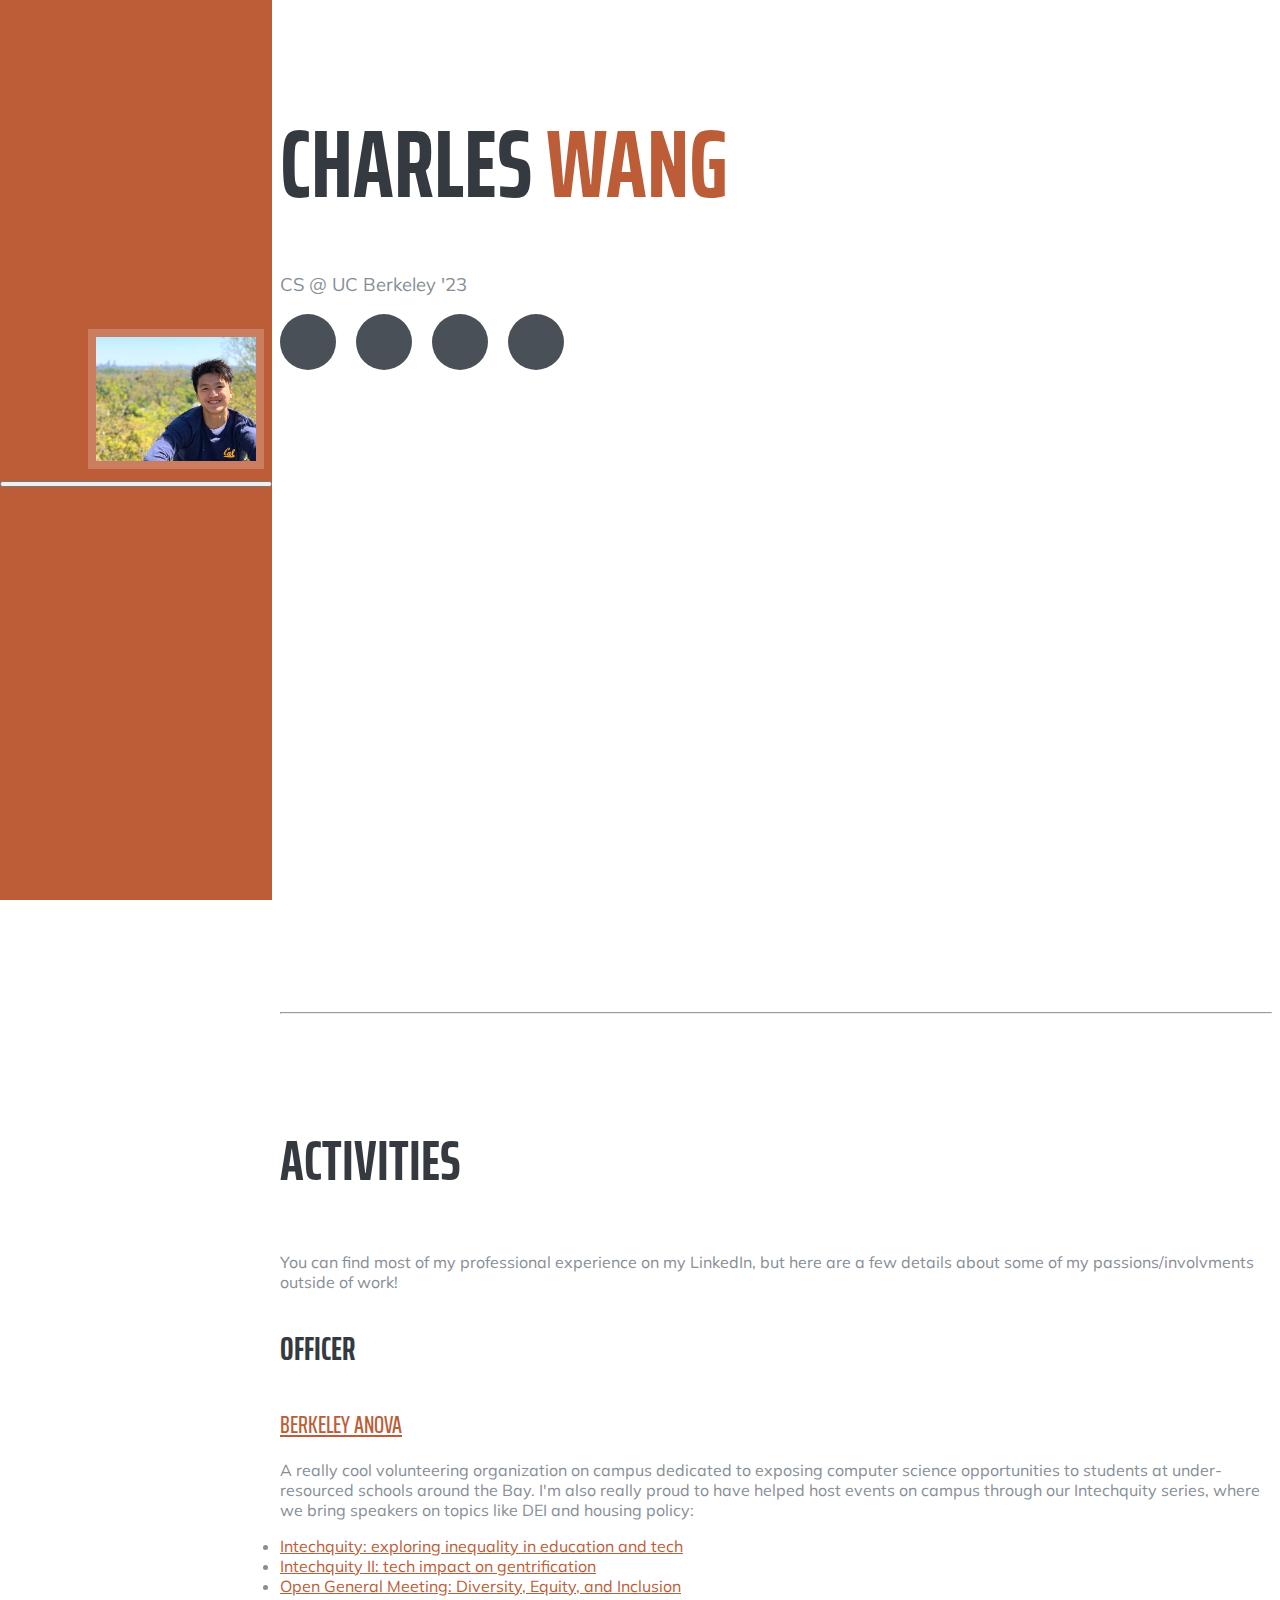
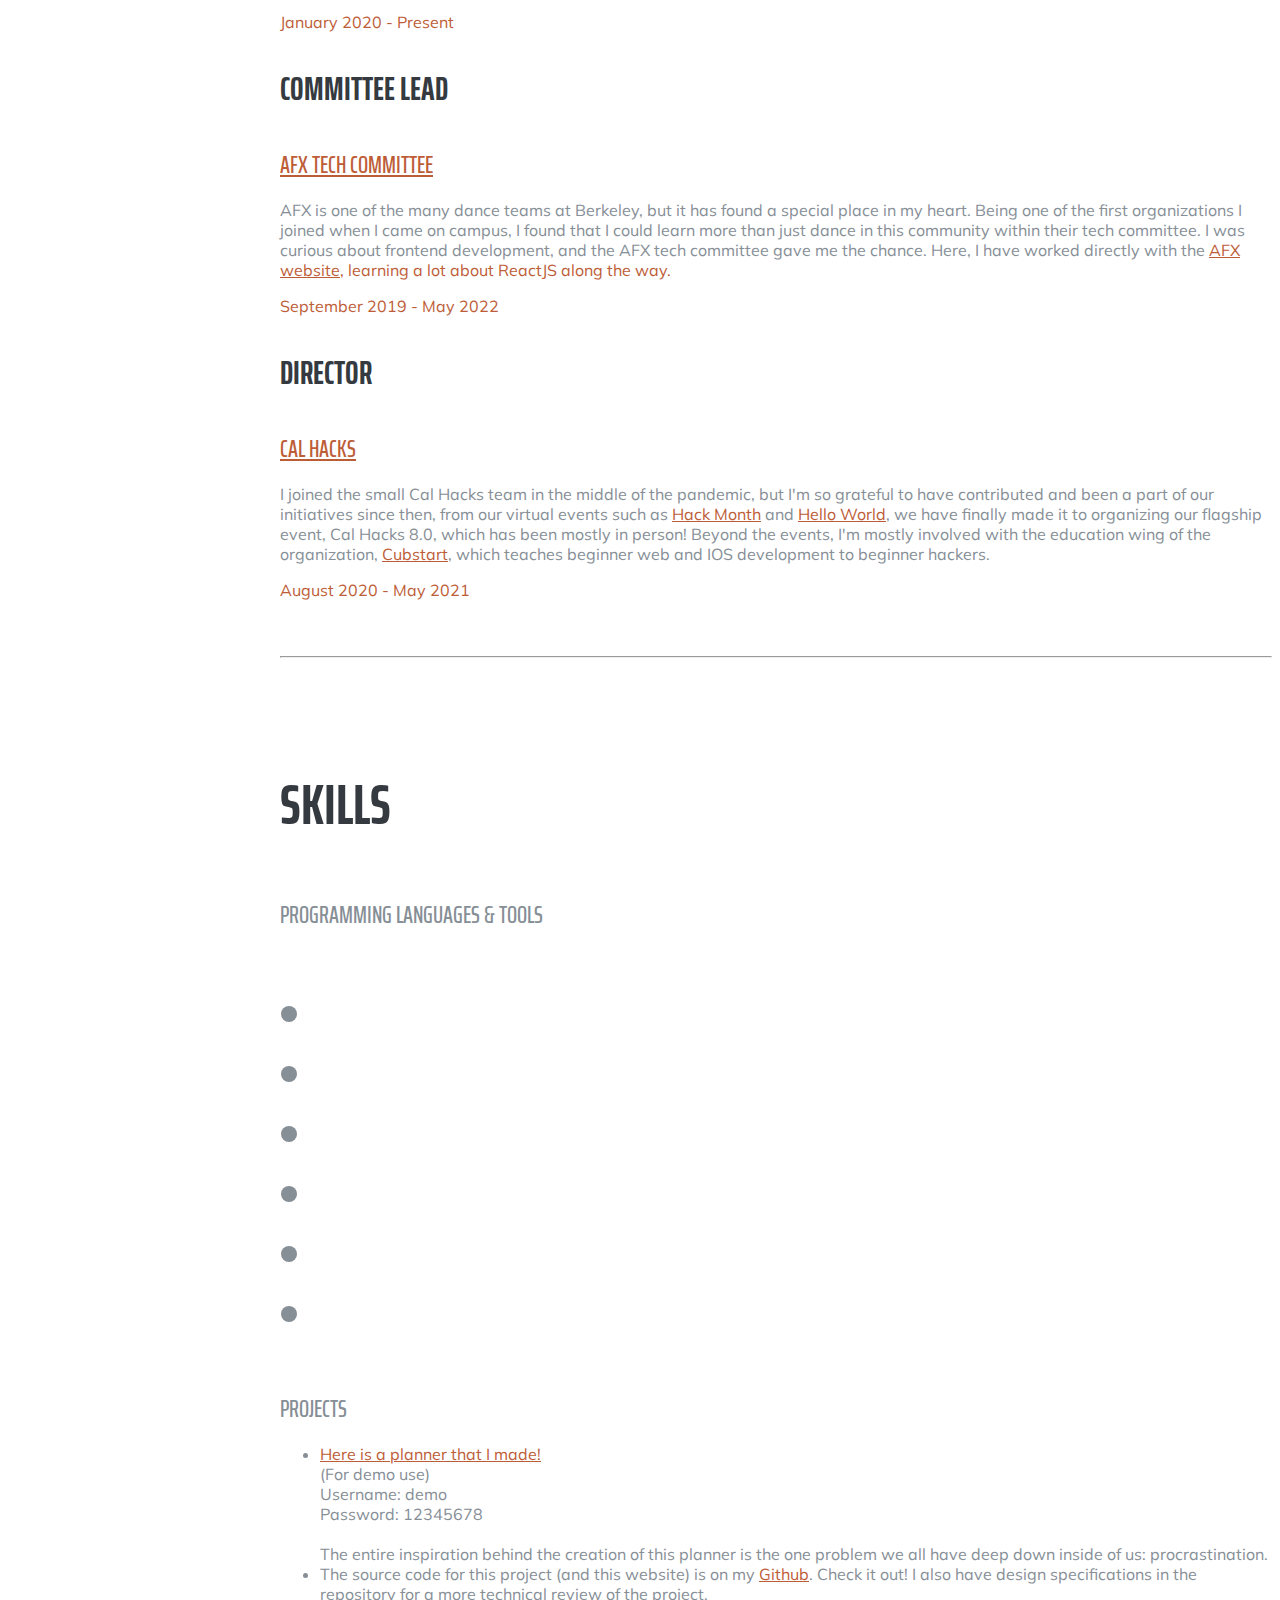
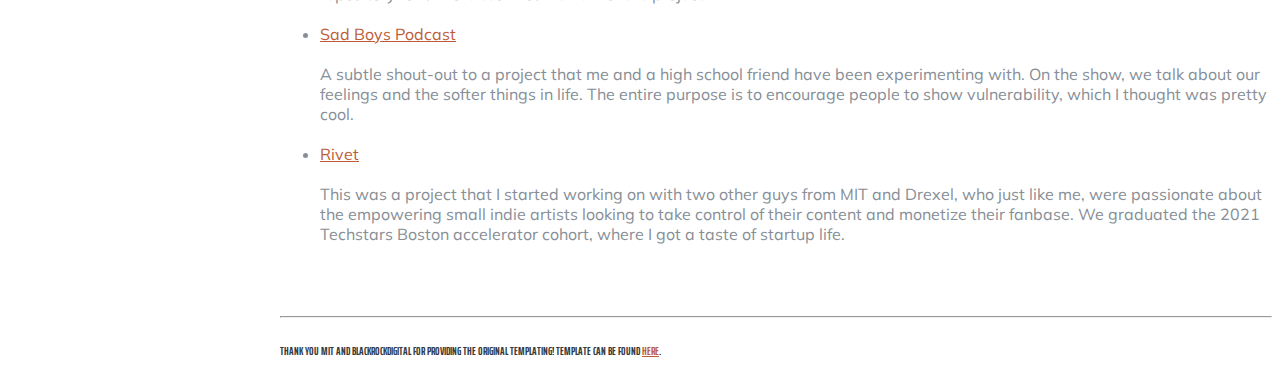
==== commit ee085fe4: "8/18 update" ====
--- a/index.html
+++ b/index.html
@@ -122,7 +122,7 @@
               </p>
             </div>
             <div class="resume-date text-md-right">
-              <span class="text-primary">September 2019 - Present</span>
+              <span class="text-primary">September 2019 - May 2022</span>
             </div>
           </div>
 
@@ -138,7 +138,7 @@
               </p>
             </div>
             <div class="resume-date text-md-right">
-              <span class="text-primary">August 2020 - Present</span>
+              <span class="text-primary">August 2020 - May 2021</span>
             </div>
           </div>
         </div>
@@ -197,60 +197,14 @@
             <li><a class="navlink" href="https://www.rivetapp.co/#/" target="_blank">Rivet</a></li>
             <br>
             This was a project that I started working on with two other guys from MIT and Drexel, who just like me, were passionate about the empowering small indie 
-            artists looking to take control of their content and monetize their fanbase. We were recently accepted into the 2021 Techstars Boston accelerator cohort, which will be exciting!!!
+            artists looking to take control of their content and monetize their fanbase. We graduated the 2021 Techstars Boston accelerator cohort, where I got a taste of startup life. 
           </ul>
         
           <ul>
            
         </div>
       </section>
-
       <hr class="m-0">
-
-      <!-- <section class="resume-section p-3 p-lg-5 d-flex flex-column" id="interests">
-        <div class="my-auto">
-          <h2 class="mb-5">Interests</h2>
-          <p>I played A LOT of tennis in high school. It easily could have been my sole personality trait. However, I always like to find new hobbies to do! In college, I joined the ultimate frisbee team and played intramural volleyball. I also dance! (kind of) And as you may be able to tell, I enjoy all things technology: I am currently taking the Stanford machine learning course taught by Andrew Ng. I also love to read, and a long-time favorite of mine is "Art of Racing in the Rain" by Garth Stein. Music is also big in my life, with Panic! At the Disco and Coldplay (their older songs including Viva La Vida and The Scientist) being my favorites. I found that whatever mood I am in, there will always be a song for me.</p>
-        </div>
-      </section>
-
-      <hr class="m-0">
-
-      <section class="resume-section p-3 p-lg-5 d-flex flex-column" id="awards">
-        <div class="my-auto">
-          <h2 class="mb-5">Awards &amp; Certifications</h2>
-          <ul class="fa-ul mb-0">
-            <li>
-              <i class="fa-li fa fa-trophy text-warning"></i>
-              Boys Doubles Individuals <a href="http://www.miaa.net/contentm/easy_pages/view.php?page_id=15&sid=38&menu_id=166" target="_blank">State Champion</a> - MIAA 2018</li>
-            <li>
-              <i class="fa-li fa fa-trophy text-warning"></i>
-              Boys Doubles Individuals <a href="http://lexington.wickedlocal.com/sports/20160525/lexington-high-boys-tennis-doubles-its-pleasure-at-individuals" target="_blank">North Champion</a> - MIAA 2016/2018</li>
-            <li>
-              <i class="fa-li fa fa-trophy text-warning"></i>
-              Team Tennis State Finalists - MIAA 2016</li>
-            <li>
-              <i class="fa-li fa fa-trophy text-warning"></i>
-              Team Tennis State Semi-finalists - MIAA 2018</li>
-            <li>
-              <i class="fa-li fa fa-trophy text-warning"></i>
-              Boston Globe All Scholastic Athlete - 2016/2018</li>
-            <li>
-              <i class="fa-li fa fa-trophy text-warning"></i>
-              Ranked <a href="https://www.tennisrecruiting.net/player.asp?id=807545" target="_blank">top 10 tennis recruit for class of 2019</a> in MA</li>
-            <li>
-              <i class="fa-li fa fa-trophy text-warning"></i>
-              National Speech and Debate Association <a href="https://www.speechanddebate.org/honor-society/" target="_blank">Degree of Distinction</a></li>
-            <li>
-              <i class="fa-li fa fa-trophy text-warning"></i>
-              National Honor Society LHS Chapter - Present</li>
-            <li>
-              <i class="fa-li fa fa-trophy text-warning"></i>
-              Bronze Key and Silver Key Grand Concours National French Exam - 2015/2017</li>
-          </ul>
-
-        </div> -->
-      <!-- </section> -->
       <div class="resume-item p-lg-5 d-flex flex-column flex-md-row mb-5">
         <h6 class="lead mt-5">
           Thank you MIT and BlackrockDigital for providing the original templating! Template can be found <a href="https://startbootstrap.com/template-overviews/resume/" target="_blank"> here</a>.
